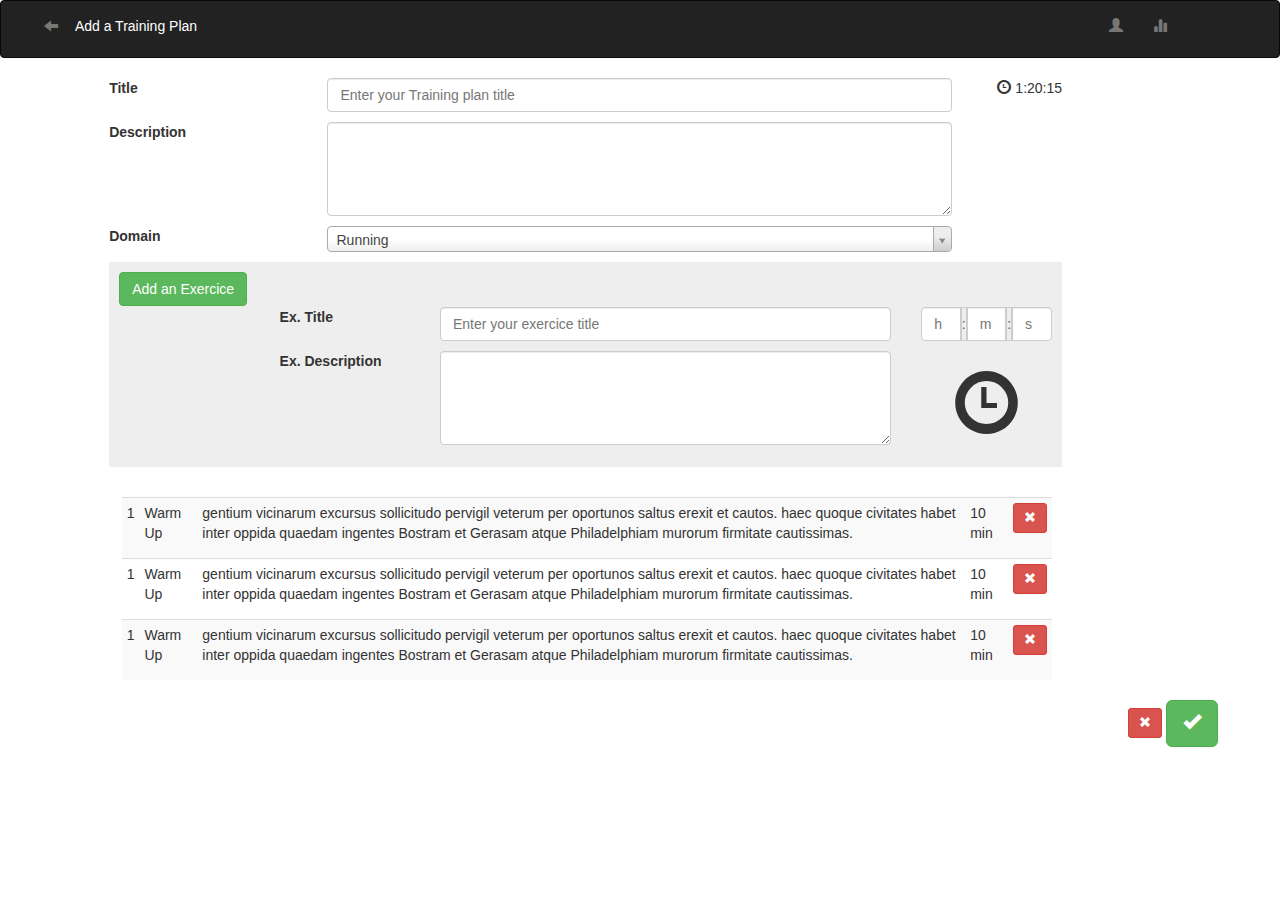
==== CoachEngine/war/addTraining.html @ d65d6068 "addtrainig" ====
<!DOCTYPE html>
<html lang="en">
<head>
<meta charset="utf-8">
<meta http-equiv="X-UA-Compatible" content="IE=edge">
<meta name="viewport" content="width=device-width, initial-scale=1">
<title>Bootstrap 101 Template</title>

<!-- Bootstrap -->
<link href="css/bootstrap.min.css" rel="stylesheet">
<link href="lib/select2-3.5.1/select2.css" rel="stylesheet">

<link href="css/js.css" rel="stylesheet">


</head>
<body>

	<!-- ------------------------------------------- HEADER ZONE ------------------------------------------- -->
	<nav class="navbar navbar-inverse" role="navigation">
		<div class=" col-md-10 col-sm-10 col-xs-10 ">
			<form class="navbar-form navbar-left" style="width: 100%"
				role="search">
				<button type="submit" class="btn btn-link "
					style="margin: 0px, padding:0px">
					<span class="glyphicon glyphicon-arrow-left "></span>
				</button>
				<label>
					<h5 style="color: white">Add a Training Plan</h5>
				</label>
			</form>
		</div>

		<div class=" col-md-2 col-sm-2 col-xs-2 ">
			<form class="navbar-form navbar-left" style="width: 100%"
				role="search">
				<button type="submit" class="btn btn-link">
					<span class="glyphicon glyphicon-user"></span>
				</button>
				<button type="submit" class="btn btn-link">
					<span class="glyphicon glyphicon-stats"></span>
				</button>
			</form>
		</div>
	</nav>
	<!-- ------------------------------------------- HEADER ZONE END ------------------------------------------- -->

	<form role="form">
		<div class="row" style="margin-bottom: 10px">
			<div class=" col-md-1 col-sm-0 col-xs-0 "></div>
			<div class=" col-md-2 col-sm-2 col-xs-12 ">
				<label for="inputTitle">Title</label>
			</div>
			<div class=" col-md-6 col-sm-6 col-xs-12 ">
				<input type="email" class="form-control" id="inputTitle"
					placeholder="Enter your Training plan title">
			</div>
			<div class=" col-md-3 col-sm-4 hidden-xs">
				<div class=" col-md-4 col-sm-4 hidden-xs">
					<p id="totalTimeValue">
						<span class="glyphicon glyphicon-time"></span> 1:20:15
					</p>
				</div>
			</div>
		</div>
		<div class="row">
			<div class=" col-md-1 col-sm-0 col-xs-0 "></div>
			<div class=" col-md-2 col-sm-2 col-xs-12 ">
				<label for="inputDescription">Description</label>
			</div>
			<div class=" col-md-6 col-sm-6 col-xs-12 ">
				<!--<input type="email" class="form-control" id="inputDescription" placeholder="Enter your Training plan Description">-->
				<textarea id="inputDescription" class="form-control" rows="4"></textarea>
			</div>
		</div>
		<div class="row" style="margin-top: 10px">
			<div class=" col-md-1 col-sm-0 col-xs-0 "></div>
			<div class=" col-md-2 col-sm-2 col-xs-12 ">
				<label for="inputDescription">Domain</label>
			</div>
			<div class=" col-md-6 col-sm-6 col-xs-12 ">
				<p>
					<select id="e1" class="select2-container populate"
						style="width: 100%">
						<option value="Running">Running</option>
						<option value="Volleyball">Volleyball</option>
						<option value="Boxe">Boxe</option>
						<option value="BaseBall">BaseBall</option>
					</select>
				</p>
			</div>
		</div>
		<div class="row">
			<div class=" col-md-1 col-sm-0 col-xs-0 "></div>
			<div class=" col-md-9 col-sm-12 col-xs-12 ">
				<div class="jumbotron" style="padding: 10px">

					<div class="row">
						<div class=" col-md-1 col-sm-1 col-xs-1 ">
							<button id="buttonAddEx" type="button" class="btn btn-success">Add an
								Exercice </button>
						</div>
						<div class=" col-md-12 col-sm-12 col-xs-12 "></div>
					</div>
					<div class="row">
						<div class=" col-md-2 col-sm-0 col-xs-0 "></div>
						<div class=" col-md-2 col-sm-2 col-xs-12 ">
							<label for="titleDescription">Ex. Title</label>
						</div>
						<div class=" col-md-6 col-sm-6 col-xs-12 ">
							<input type="email" class="form-control" id="titleDescription"
								placeholder="Enter your exercice title">
						</div>
						<div class=" col-md-2 col-sm-4 col-xs-12 ">
							<div class="input-group">
								<input id = "hours" type="text" class="form-control" placeholder="h"> 
								<span  class="input-group-addon" style="padding: 0px">:</span> 
								<input id = "minutes" type="text" class="form-control" placeholder="m"> 
								<span class="input-group-addon" style="padding: 0px">:</span> 
								<input id = "seconds" type="text" class="form-control" placeholder="s">

							</div>
						</div>
					</div>
					<div class="row" style="margin-top: 10px">
						<div class=" col-md-2 col-sm-0 col-xs-0 "></div>
						<div class=" col-md-2 col-sm-2 col-xs-12 ">
							<label for="exerciceDescription">Ex. Description</label>
						</div>
						<div class=" col-md-6 col-sm-6 col-xs-12 ">
							<!--<input type="email" class="form-control" id="exerciceDescription" placeholder="Enter your exercice title">-->
							<textarea id="exerciceDescription" class="form-control" rows="4"></textarea>
						</div>
						<div class=" col-md-2 col-sm-4 hidden-xs">
							<h1 style="text-align: center;">
								<span class="glyphicon glyphicon-time"></span>
							</h1>
						</div>
					</div>
				</div>
			</div>
		</div>

		<div class=" col-md-1 col-sm-0 col-xs-0 "></div>
		<div class=" col-md-9 col-sm-12 col-xs-12 ">
			<table class="table table-striped table-condensed">
				<tr>
					<td>1</td>
					<td>Warm Up</td>
					<td class="hidden-xs"><p>gentium vicinarum excursus
							sollicitudo pervigil veterum per oportunos saltus erexit et
							cautos. haec quoque civitates habet inter oppida quaedam ingentes
							Bostram et Gerasam atque Philadelphiam murorum firmitate
							cautissimas.</p></td>
					<td>10 min</td>
					<td>
						<button type="submit" class="btn btn-danger btn-sm">
							<span class="glyphicon glyphicon-remove"></span>
						</button>
					</td>
				</tr>
				<tr>
					<td>1</td>
					<td>Warm Up</td>
					<td class="hidden-xs"><p>gentium vicinarum excursus
							sollicitudo pervigil veterum per oportunos saltus erexit et
							cautos. haec quoque civitates habet inter oppida quaedam ingentes
							Bostram et Gerasam atque Philadelphiam murorum firmitate
							cautissimas.</p></td>
					<td>10 min</td>
					<td>
						<button type="submit" class="btn btn-danger btn-sm">
							<span class="glyphicon glyphicon-remove"></span>
						</button>
					</td>
				</tr>
				<tr>
					<td>1</td>
					<td>Warm Up</td>
					<td class="hidden-xs"><p>gentium vicinarum excursus
							sollicitudo pervigil veterum per oportunos saltus erexit et
							cautos. haec quoque civitates habet inter oppida quaedam ingentes
							Bostram et Gerasam atque Philadelphiam murorum firmitate
							cautissimas.</p></td>
					<td>10 min</td>
					<td>
						<button type="submit" class="btn btn-danger btn-sm">
							<span class="glyphicon glyphicon-remove"></span>
						</button>
					</td>
				</tr>

			</table>
		</div>

		<div class=" col-md-2 ol-sm-0 col-xs-0 "></div>
		<div class=" col-md-10 ol-sm-5 col-xs-0 "></div>
		<div class=" col-md-2 ol-sm-5 col-xs-12 text-center">
			<button type="submit" class="btn btn-danger btn-sm">
				<span class="glyphicon glyphicon-remove"></span>
			</button>
			<button type="submit" class="btn btn-success btn-lg">
				<span class="glyphicon glyphicon-ok"></span>
			</button>
		</div>


	</form>



	<!-- ------------------------------------------- FOOTER ZONE ------------------------------------------- -->
	<!-- <nav class="navbar navbar-inverse navbar-fixed-bottom" role="navigation">
        <div class=" col-md-10 col-sm-10 col-xs-10 ">
            <form class="navbar-form navbar-left"  style="width:100%" role="search">
                <button type="submit" class="btn btn-danger"> <span class="glyphicon glyphicon-plus-sign"></span> </button>
               <label style="color:white">Add a Training Plan</label>
          </form>
        </div>
      </nav>-->
	<!-- ------------------------------------------- FOOTER ZONE END ------------------------------------------- -->

	<!-- jQuery (necessary for Bootstrap's JavaScript plugins) -->
	<script src="js/jquery-1.11.1.min.js"></script>
	<!-- Include all compiled plugins (below), or include individual files as needed -->
	<script src="js/bootstrap.min.js"></script>
	<script src="js/addTraining.js"></script>
	<script src="lib/select2-3.5.1/select2.min.js"></script>
	<script>
        $(document).ready(function() { $("#e1").select2(); });
    </script>

</body>
</html>
---- CoachEngine/war/lib/select2-3.5.1/select2.css ----
/*
Version: 3.5.1 Timestamp: Tue Jul 22 18:58:56 EDT 2014
*/
.select2-container {
    margin: 0;
    position: relative;
    display: inline-block;
    /* inline-block for ie7 */
    zoom: 1;
    *display: inline;
    vertical-align: middle;
}

.select2-container,
.select2-drop,
.select2-search,
.select2-search input {
  /*
    Force border-box so that % widths fit the parent
    container without overlap because of margin/padding.
    More Info : http://www.quirksmode.org/css/box.html
  */
  -webkit-box-sizing: border-box; /* webkit */
     -moz-box-sizing: border-box; /* firefox */
          box-sizing: border-box; /* css3 */
}

.select2-container .select2-choice {
    display: block;
    height: 26px;
    padding: 0 0 0 8px;
    overflow: hidden;
    position: relative;

    border: 1px solid #aaa;
    white-space: nowrap;
    line-height: 26px;
    color: #444;
    text-decoration: none;

    border-radius: 4px;

    background-clip: padding-box;

    -webkit-touch-callout: none;
      -webkit-user-select: none;
         -moz-user-select: none;
          -ms-user-select: none;
              user-select: none;

    background-color: #fff;
    background-image: -webkit-gradient(linear, left bottom, left top, color-stop(0, #eee), color-stop(0.5, #fff));
    background-image: -webkit-linear-gradient(center bottom, #eee 0%, #fff 50%);
    background-image: -moz-linear-gradient(center bottom, #eee 0%, #fff 50%);
    filter: progid:DXImageTransform.Microsoft.gradient(startColorstr = '#ffffff', endColorstr = '#eeeeee', GradientType = 0);
    background-image: linear-gradient(to top, #eee 0%, #fff 50%);
}

html[dir="rtl"] .select2-container .select2-choice {
    padding: 0 8px 0 0;
}

.select2-container.select2-drop-above .select2-choice {
    border-bottom-color: #aaa;

    border-radius: 0 0 4px 4px;

    background-image: -webkit-gradient(linear, left bottom, left top, color-stop(0, #eee), color-stop(0.9, #fff));
    background-image: -webkit-linear-gradient(center bottom, #eee 0%, #fff 90%);
    background-image: -moz-linear-gradient(center bottom, #eee 0%, #fff 90%);
    filter: progid:DXImageTransform.Microsoft.gradient(startColorstr='#ffffff', endColorstr='#eeeeee', GradientType=0);
    background-image: linear-gradient(to bottom, #eee 0%, #fff 90%);
}

.select2-container.select2-allowclear .select2-choice .select2-chosen {
    margin-right: 42px;
}

.select2-container .select2-choice > .select2-chosen {
    margin-right: 26px;
    display: block;
    overflow: hidden;

    white-space: nowrap;

    text-overflow: ellipsis;
    float: none;
    width: auto;
}

html[dir="rtl"] .select2-container .select2-choice > .select2-chosen {
    margin-left: 26px;
    margin-right: 0;
}

.select2-container .select2-choice abbr {
    display: none;
    width: 12px;
    height: 12px;
    position: absolute;
    right: 24px;
    top: 8px;

    font-size: 1px;
    text-decoration: none;

    border: 0;
    background: url('select2.png') right top no-repeat;
    cursor: pointer;
    outline: 0;
}

.select2-container.select2-allowclear .select2-choice abbr {
    display: inline-block;
}

.select2-container .select2-choice abbr:hover {
    background-position: right -11px;
    cursor: pointer;
}

.select2-drop-mask {
    border: 0;
    margin: 0;
    padding: 0;
    position: fixed;
    left: 0;
    top: 0;
    min-height: 100%;
    min-width: 100%;
    height: auto;
    width: auto;
    opacity: 0;
    z-index: 9998;
    /* styles required for IE to work */
    background-color: #fff;
    filter: alpha(opacity=0);
}

.select2-drop {
    width: 100%;
    margin-top: -1px;
    position: absolute;
    z-index: 9999;
    top: 100%;

    background: #fff;
    color: #000;
    border: 1px solid #aaa;
    border-top: 0;

    border-radius: 0 0 4px 4px;

    -webkit-box-shadow: 0 4px 5px rgba(0, 0, 0, .15);
            box-shadow: 0 4px 5px rgba(0, 0, 0, .15);
}

.select2-drop.select2-drop-above {
    margin-top: 1px;
    border-top: 1px solid #aaa;
    border-bottom: 0;

    border-radius: 4px 4px 0 0;

    -webkit-box-shadow: 0 -4px 5px rgba(0, 0, 0, .15);
            box-shadow: 0 -4px 5px rgba(0, 0, 0, .15);
}

.select2-drop-active {
    border: 1px solid #5897fb;
    border-top: none;
}

.select2-drop.select2-drop-above.select2-drop-active {
    border-top: 1px solid #5897fb;
}

.select2-drop-auto-width {
    border-top: 1px solid #aaa;
    width: auto;
}

.select2-drop-auto-width .select2-search {
    padding-top: 4px;
}

.select2-container .select2-choice .select2-arrow {
    display: inline-block;
    width: 18px;
    height: 100%;
    position: absolute;
    right: 0;
    top: 0;

    border-left: 1px solid #aaa;
    border-radius: 0 4px 4px 0;

    background-clip: padding-box;

    background: #ccc;
    background-image: -webkit-gradient(linear, left bottom, left top, color-stop(0, #ccc), color-stop(0.6, #eee));
    background-image: -webkit-linear-gradient(center bottom, #ccc 0%, #eee 60%);
    background-image: -moz-linear-gradient(center bottom, #ccc 0%, #eee 60%);
    filter: progid:DXImageTransform.Microsoft.gradient(startColorstr = '#eeeeee', endColorstr = '#cccccc', GradientType = 0);
    background-image: linear-gradient(to top, #ccc 0%, #eee 60%);
}

html[dir="rtl"] .select2-container .select2-choice .select2-arrow {
    left: 0;
    right: auto;

    border-left: none;
    border-right: 1px solid #aaa;
    border-radius: 4px 0 0 4px;
}

.select2-container .select2-choice .select2-arrow b {
    display: block;
    width: 100%;
    height: 100%;
    background: url('select2.png') no-repeat 0 1px;
}

html[dir="rtl"] .select2-container .select2-choice .select2-arrow b {
    background-position: 2px 1px;
}

.select2-search {
    display: inline-block;
    width: 100%;
    min-height: 26px;
    margin: 0;
    padding-left: 4px;
    padding-right: 4px;

    position: relative;
    z-index: 10000;

    white-space: nowrap;
}

.select2-search input {
    width: 100%;
    height: auto !important;
    min-height: 26px;
    padding: 4px 20px 4px 5px;
    margin: 0;

    outline: 0;
    font-family: sans-serif;
    font-size: 1em;

    border: 1px solid #aaa;
    border-radius: 0;

    -webkit-box-shadow: none;
            box-shadow: none;

    background: #fff url('select2.png') no-repeat 100% -22px;
    background: url('select2.png') no-repeat 100% -22px, -webkit-gradient(linear, left bottom, left top, color-stop(0.85, #fff), color-stop(0.99, #eee));
    background: url('select2.png') no-repeat 100% -22px, -webkit-linear-gradient(center bottom, #fff 85%, #eee 99%);
    background: url('select2.png') no-repeat 100% -22px, -moz-linear-gradient(center bottom, #fff 85%, #eee 99%);
    background: url('select2.png') no-repeat 100% -22px, linear-gradient(to bottom, #fff 85%, #eee 99%) 0 0;
}

html[dir="rtl"] .select2-search input {
    padding: 4px 5px 4px 20px;

    background: #fff url('select2.png') no-repeat -37px -22px;
    background: url('select2.png') no-repeat -37px -22px, -webkit-gradient(linear, left bottom, left top, color-stop(0.85, #fff), color-stop(0.99, #eee));
    background: url('select2.png') no-repeat -37px -22px, -webkit-linear-gradient(center bottom, #fff 85%, #eee 99%);
    background: url('select2.png') no-repeat -37px -22px, -moz-linear-gradient(center bottom, #fff 85%, #eee 99%);
    background: url('select2.png') no-repeat -37px -22px, linear-gradient(to bottom, #fff 85%, #eee 99%) 0 0;
}

.select2-drop.select2-drop-above .select2-search input {
    margin-top: 4px;
}

.select2-search input.select2-active {
    background: #fff url('select2-spinner.gif') no-repeat 100%;
    background: url('select2-spinner.gif') no-repeat 100%, -webkit-gradient(linear, left bottom, left top, color-stop(0.85, #fff), color-stop(0.99, #eee));
    background: url('select2-spinner.gif') no-repeat 100%, -webkit-linear-gradient(center bottom, #fff 85%, #eee 99%);
    background: url('select2-spinner.gif') no-repeat 100%, -moz-linear-gradient(center bottom, #fff 85%, #eee 99%);
    background: url('select2-spinner.gif') no-repeat 100%, linear-gradient(to bottom, #fff 85%, #eee 99%) 0 0;
}

.select2-container-active .select2-choice,
.select2-container-active .select2-choices {
    border: 1px solid #5897fb;
    outline: none;

    -webkit-box-shadow: 0 0 5px rgba(0, 0, 0, .3);
            box-shadow: 0 0 5px rgba(0, 0, 0, .3);
}

.select2-dropdown-open .select2-choice {
    border-bottom-color: transparent;
    -webkit-box-shadow: 0 1px 0 #fff inset;
            box-shadow: 0 1px 0 #fff inset;

    border-bottom-left-radius: 0;
    border-bottom-right-radius: 0;

    background-color: #eee;
    background-image: -webkit-gradient(linear, left bottom, left top, color-stop(0, #fff), color-stop(0.5, #eee));
    background-image: -webkit-linear-gradient(center bottom, #fff 0%, #eee 50%);
    background-image: -moz-linear-gradient(center bottom, #fff 0%, #eee 50%);
    filter: progid:DXImageTransform.Microsoft.gradient(startColorstr='#eeeeee', endColorstr='#ffffff', GradientType=0);
    background-image: linear-gradient(to top, #fff 0%, #eee 50%);
}

.select2-dropdown-open.select2-drop-above .select2-choice,
.select2-dropdown-open.select2-drop-above .select2-choices {
    border: 1px solid #5897fb;
    border-top-color: transparent;

    background-image: -webkit-gradient(linear, left top, left bottom, color-stop(0, #fff), color-stop(0.5, #eee));
    background-image: -webkit-linear-gradient(center top, #fff 0%, #eee 50%);
    background-image: -moz-linear-gradient(center top, #fff 0%, #eee 50%);
    filter: progid:DXImageTransform.Microsoft.gradient(startColorstr='#eeeeee', endColorstr='#ffffff', GradientType=0);
    background-image: linear-gradient(to bottom, #fff 0%, #eee 50%);
}

.select2-dropdown-open .select2-choice .select2-arrow {
    background: transparent;
    border-left: none;
    filter: none;
}
html[dir="rtl"] .select2-dropdown-open .select2-choice .select2-arrow {
    border-right: none;
}

.select2-dropdown-open .select2-choice .select2-arrow b {
    background-position: -18px 1px;
}

html[dir="rtl"] .select2-dropdown-open .select2-choice .select2-arrow b {
    background-position: -16px 1px;
}

.select2-hidden-accessible {
    border: 0;
    clip: rect(0 0 0 0);
    height: 1px;
    margin: -1px;
    overflow: hidden;
    padding: 0;
    position: absolute;
    width: 1px;
}

/* results */
.select2-results {
    max-height: 200px;
    padding: 0 0 0 4px;
    margin: 4px 4px 4px 0;
    position: relative;
    overflow-x: hidden;
    overflow-y: auto;
    -webkit-tap-highlight-color: rgba(0, 0, 0, 0);
}

html[dir="rtl"] .select2-results {
    padding: 0 4px 0 0;
    margin: 4px 0 4px 4px;
}

.select2-results ul.select2-result-sub {
    margin: 0;
    padding-left: 0;
}

.select2-results li {
    list-style: none;
    display: list-item;
    background-image: none;
}

.select2-results li.select2-result-with-children > .select2-result-label {
    font-weight: bold;
}

.select2-results .select2-result-label {
    padding: 3px 7px 4px;
    margin: 0;
    cursor: pointer;

    min-height: 1em;

    -webkit-touch-callout: none;
      -webkit-user-select: none;
         -moz-user-select: none;
          -ms-user-select: none;
              user-select: none;
}

.select2-results-dept-1 .select2-result-label { padding-left: 20px }
.select2-results-dept-2 .select2-result-label { padding-left: 40px }
.select2-results-dept-3 .select2-result-label { padding-left: 60px }
.select2-results-dept-4 .select2-result-label { padding-left: 80px }
.select2-results-dept-5 .select2-result-label { padding-left: 100px }
.select2-results-dept-6 .select2-result-label { padding-left: 110px }
.select2-results-dept-7 .select2-result-label { padding-left: 120px }

.select2-results .select2-highlighted {
    background: #3875d7;
    color: #fff;
}

.select2-results li em {
    background: #feffde;
    font-style: normal;
}

.select2-results .select2-highlighted em {
    background: transparent;
}

.select2-results .select2-highlighted ul {
    background: #fff;
    color: #000;
}

.select2-results .select2-no-results,
.select2-results .select2-searching,
.select2-results .select2-ajax-error,
.select2-results .select2-selection-limit {
    background: #f4f4f4;
    display: list-item;
    padding-left: 5px;
}

/*
disabled look for disabled choices in the results dropdown
*/
.select2-results .select2-disabled.select2-highlighted {
    color: #666;
    background: #f4f4f4;
    display: list-item;
    cursor: default;
}
.select2-results .select2-disabled {
  background: #f4f4f4;
  display: list-item;
  cursor: default;
}

.select2-results .select2-selected {
    display: none;
}

.select2-more-results.select2-active {
    background: #f4f4f4 url('select2-spinner.gif') no-repeat 100%;
}

.select2-results .select2-ajax-error {
    background: rgba(255, 50, 50, .2);
}

.select2-more-results {
    background: #f4f4f4;
    display: list-item;
}

/* disabled styles */

.select2-container.select2-container-disabled .select2-choice {
    background-color: #f4f4f4;
    background-image: none;
    border: 1px solid #ddd;
    cursor: default;
}

.select2-container.select2-container-disabled .select2-choice .select2-arrow {
    background-color: #f4f4f4;
    background-image: none;
    border-left: 0;
}

.select2-container.select2-container-disabled .select2-choice abbr {
    display: none;
}


/* multiselect */

.select2-container-multi .select2-choices {
    height: auto !important;
    height: 1%;
    margin: 0;
    padding: 0 5px 0 0;
    position: relative;

    border: 1px solid #aaa;
    cursor: text;
    overflow: hidden;

    background-color: #fff;
    background-image: -webkit-gradient(linear, 0% 0%, 0% 100%, color-stop(1%, #eee), color-stop(15%, #fff));
    background-image: -webkit-linear-gradient(top, #eee 1%, #fff 15%);
    background-image: -moz-linear-gradient(top, #eee 1%, #fff 15%);
    background-image: linear-gradient(to bottom, #eee 1%, #fff 15%);
}

html[dir="rtl"] .select2-container-multi .select2-choices {
    padding: 0 0 0 5px;
}

.select2-locked {
  padding: 3px 5px 3px 5px !important;
}

.select2-container-multi .select2-choices {
    min-height: 26px;
}

.select2-container-multi.select2-container-active .select2-choices {
    border: 1px solid #5897fb;
    outline: none;

    -webkit-box-shadow: 0 0 5px rgba(0, 0, 0, .3);
            box-shadow: 0 0 5px rgba(0, 0, 0, .3);
}
.select2-container-multi .select2-choices li {
    float: left;
    list-style: none;
}
html[dir="rtl"] .select2-container-multi .select2-choices li
{
    float: right;
}
.select2-container-multi .select2-choices .select2-search-field {
    margin: 0;
    padding: 0;
    white-space: nowrap;
}

.select2-container-multi .select2-choices .select2-search-field input {
    padding: 5px;
    margin: 1px 0;

    font-family: sans-serif;
    font-size: 100%;
    color: #666;
    outline: 0;
    border: 0;
    -webkit-box-shadow: none;
            box-shadow: none;
    background: transparent !important;
}

.select2-container-multi .select2-choices .select2-search-field input.select2-active {
    background: #fff url('select2-spinner.gif') no-repeat 100% !important;
}

.select2-default {
    color: #999 !important;
}

.select2-container-multi .select2-choices .select2-search-choice {
    padding: 3px 5px 3px 18px;
    margin: 3px 0 3px 5px;
    position: relative;

    line-height: 13px;
    color: #333;
    cursor: default;
    border: 1px solid #aaaaaa;

    border-radius: 3px;

    -webkit-box-shadow: 0 0 2px #fff inset, 0 1px 0 rgba(0, 0, 0, 0.05);
            box-shadow: 0 0 2px #fff inset, 0 1px 0 rgba(0, 0, 0, 0.05);

    background-clip: padding-box;

    -webkit-touch-callout: none;
      -webkit-user-select: none;
         -moz-user-select: none;
          -ms-user-select: none;
              user-select: none;

    background-color: #e4e4e4;
    filter: progid:DXImageTransform.Microsoft.gradient(startColorstr='#eeeeee', endColorstr='#f4f4f4', GradientType=0);
    background-image: -webkit-gradient(linear, 0% 0%, 0% 100%, color-stop(20%, #f4f4f4), color-stop(50%, #f0f0f0), color-stop(52%, #e8e8e8), color-stop(100%, #eee));
    background-image: -webkit-linear-gradient(top, #f4f4f4 20%, #f0f0f0 50%, #e8e8e8 52%, #eee 100%);
    background-image: -moz-linear-gradient(top, #f4f4f4 20%, #f0f0f0 50%, #e8e8e8 52%, #eee 100%);
    background-image: linear-gradient(to top, #f4f4f4 20%, #f0f0f0 50%, #e8e8e8 52%, #eee 100%);
}
html[dir="rtl"] .select2-container-multi .select2-choices .select2-search-choice
{
    margin: 3px 5px 3px 0;
    padding: 3px 18px 3px 5px;
}
.select2-container-multi .select2-choices .select2-search-choice .select2-chosen {
    cursor: default;
}
.select2-container-multi .select2-choices .select2-search-choice-focus {
    background: #d4d4d4;
}

.select2-search-choice-close {
    display: block;
    width: 12px;
    height: 13px;
    position: absolute;
    right: 3px;
    top: 4px;

    font-size: 1px;
    outline: none;
    background: url('select2.png') right top no-repeat;
}
html[dir="rtl"] .select2-search-choice-close {
    right: auto;
    left: 3px;
}

.select2-container-multi .select2-search-choice-close {
    left: 3px;
}

html[dir="rtl"] .select2-container-multi .select2-search-choice-close {
    left: auto;
    right: 2px;
}

.select2-container-multi .select2-choices .select2-search-choice .select2-search-choice-close:hover {
  background-position: right -11px;
}
.select2-container-multi .select2-choices .select2-search-choice-focus .select2-search-choice-close {
    background-position: right -11px;
}

/* disabled styles */
.select2-container-multi.select2-container-disabled .select2-choices {
    background-color: #f4f4f4;
    background-image: none;
    border: 1px solid #ddd;
    cursor: default;
}

.select2-container-multi.select2-container-disabled .select2-choices .select2-search-choice {
    padding: 3px 5px 3px 5px;
    border: 1px solid #ddd;
    background-image: none;
    background-color: #f4f4f4;
}

.select2-container-multi.select2-container-disabled .select2-choices .select2-search-choice .select2-search-choice-close {    display: none;
    background: none;
}
/* end multiselect */


.select2-result-selectable .select2-match,
.select2-result-unselectable .select2-match {
    text-decoration: underline;
}

.select2-offscreen, .select2-offscreen:focus {
    clip: rect(0 0 0 0) !important;
    width: 1px !important;
    height: 1px !important;
    border: 0 !important;
    margin: 0 !important;
    padding: 0 !important;
    overflow: hidden !important;
    position: absolute !important;
    outline: 0 !important;
    left: 0px !important;
    top: 0px !important;
}

.select2-display-none {
    display: none;
}

.select2-measure-scrollbar {
    position: absolute;
    top: -10000px;
    left: -10000px;
    width: 100px;
    height: 100px;
    overflow: scroll;
}

/* Retina-ize icons */

@media only screen and (-webkit-min-device-pixel-ratio: 1.5), only screen and (min-resolution: 2dppx)  {
    .select2-search input,
    .select2-search-choice-close,
    .select2-container .select2-choice abbr,
    .select2-container .select2-choice .select2-arrow b {
        background-image: url('select2x2.png') !important;
        background-repeat: no-repeat !important;
        background-size: 60px 40px !important;
    }

    .select2-search input {
        background-position: 100% -21px !important;
    }
}
---- CoachEngine/war/css/js.css ----
html,body {height: 100%; padding-top: 0px; overflow-x:hidden; overflow-y:auto}
.zeroRef{padding: 0px;margin:0px}
.fullScreenHeight{height: 100%;}
.centralHeaderPanel{height:20%;overflow-y:auto;}
.centralPanel{height: 80%;}
.lateralLeft{overflow-y:auto;}
.lateralRight{overflow-y:auto;}


.clock {
/*position: relative !important;*/
padding: 0px;
margin: 0px;
/*height:100px;
width: 500px;*/
/*zoom: 1.1; */
transform: scale(.54);
-ms-transform: scale(.54); /* IE 9 /
-webkit-transform: scale(.54); / Safari and Chrome /
-o-transform: scale(.54); / Opera /
-moz-transform: scale(.54); / Firefox */
}

.unclock{
    transform: scale(1);
-ms-transform: scale(1); /* IE 9 /
-webkit-transform: scale(1); / Safari and Chrome /
-o-transform: scale(1); / Opera /
-moz-transform: scale(1); / Firefox */
}
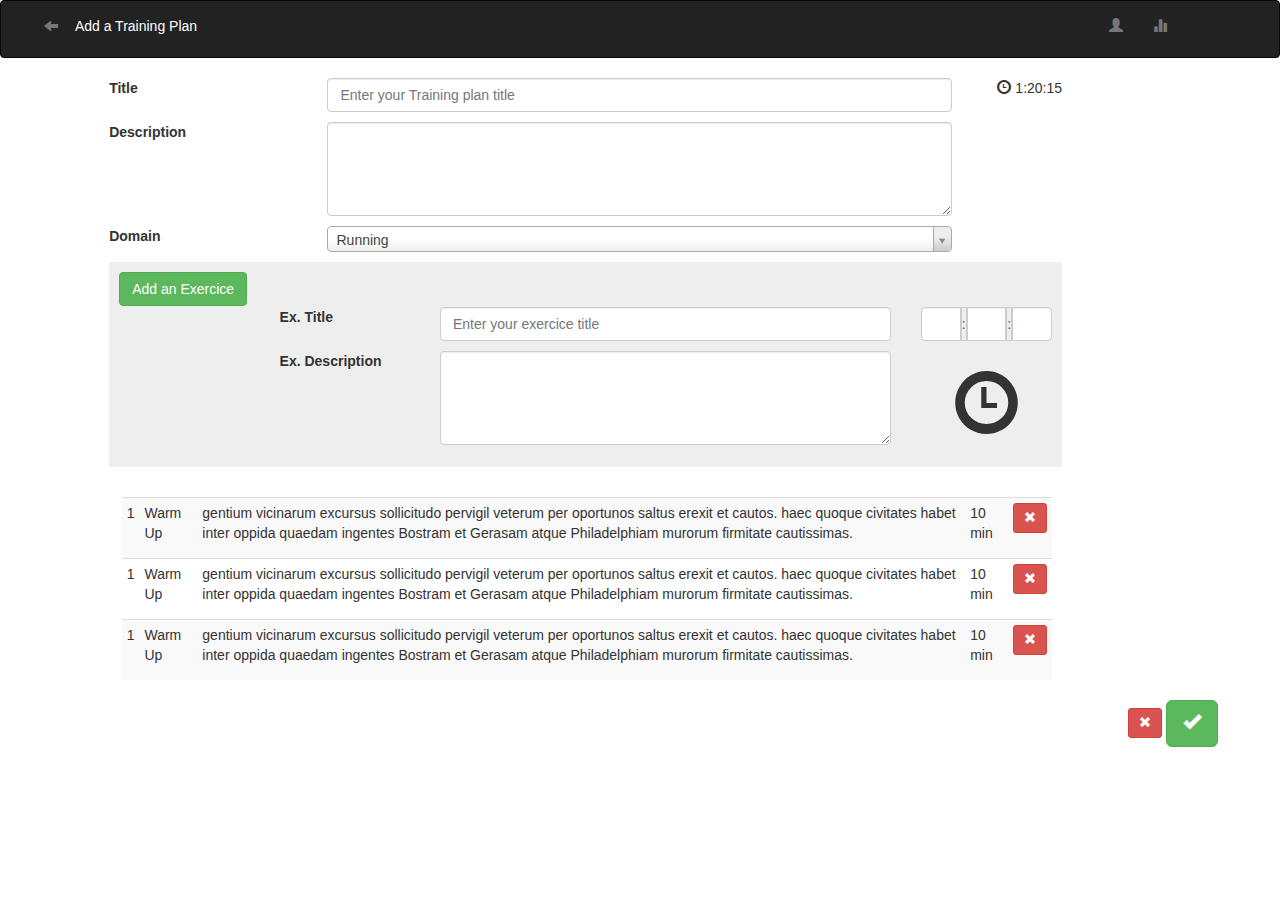
==== commit 2f01bcf4: "addTraing" ====
--- a/CoachEngine/war/addTraining.html
+++ b/CoachEngine/war/addTraining.html
@@ -45,14 +45,14 @@
 	</nav>
 	<!-- ------------------------------------------- HEADER ZONE END ------------------------------------------- -->
 
-	<form role="form">
+	<!--<form role="form">-->
 		<div class="row" style="margin-bottom: 10px">
 			<div class=" col-md-1 col-sm-0 col-xs-0 "></div>
 			<div class=" col-md-2 col-sm-2 col-xs-12 ">
 				<label for="inputTitle">Title</label>
 			</div>
 			<div class=" col-md-6 col-sm-6 col-xs-12 ">
-				<input type="email" class="form-control" id="inputTitle"
+				<input type="text" class="form-control" id="inputTitle"
 					placeholder="Enter your Training plan title">
 			</div>
 			<div class=" col-md-3 col-sm-4 hidden-xs">
@@ -108,16 +108,16 @@
 							<label for="titleDescription">Ex. Title</label>
 						</div>
 						<div class=" col-md-6 col-sm-6 col-xs-12 ">
-							<input type="email" class="form-control" id="titleDescription"
+							<input type="text" class="form-control" id="titleDescription"
 								placeholder="Enter your exercice title">
 						</div>
 						<div class=" col-md-2 col-sm-4 col-xs-12 ">
 							<div class="input-group">
-								<input id = "hours" type="text" class="form-control" placeholder="h"> 
+								<input id = "hours" type="number" class="form-control" placeholder="h"> 
 								<span  class="input-group-addon" style="padding: 0px">:</span> 
-								<input id = "minutes" type="text" class="form-control" placeholder="m"> 
+								<input id = "minutes" type="number" class="form-control" placeholder="m"> 
 								<span class="input-group-addon" style="padding: 0px">:</span> 
-								<input id = "seconds" type="text" class="form-control" placeholder="s">
+								<input id = "seconds" type="number" class="form-control" placeholder="s">
 
 							</div>
 						</div>
@@ -128,7 +128,7 @@
 							<label for="exerciceDescription">Ex. Description</label>
 						</div>
 						<div class=" col-md-6 col-sm-6 col-xs-12 ">
-							<!--<input type="email" class="form-control" id="exerciceDescription" placeholder="Enter your exercice title">-->
+							
 							<textarea id="exerciceDescription" class="form-control" rows="4"></textarea>
 						</div>
 						<div class=" col-md-2 col-sm-4 hidden-xs">
@@ -142,8 +142,8 @@
 		</div>
 
 		<div class=" col-md-1 col-sm-0 col-xs-0 "></div>
-		<div class=" col-md-9 col-sm-12 col-xs-12 ">
-			<table class="table table-striped table-condensed">
+		<div  class=" col-md-9 col-sm-12 col-xs-12 ">
+			<table id="listExercices" class="table table-striped table-condensed">
 				<tr>
 					<td>1</td>
 					<td>Warm Up</td>
@@ -199,13 +199,13 @@
 			<button type="submit" class="btn btn-danger btn-sm">
 				<span class="glyphicon glyphicon-remove"></span>
 			</button>
-			<button type="submit" class="btn btn-success btn-lg">
+			<button id="validate" class="btn btn-success btn-lg">
 				<span class="glyphicon glyphicon-ok"></span>
 			</button>
 		</div>
 
 
-	</form>
+	<!--  </form>-->
 
 
 
--- a/CoachEngine/war/css/js.css
+++ b/CoachEngine/war/css/js.css
@@ -27,4 +27,7 @@
 -webkit-transform: scale(1); / Safari and Chrome /
 -o-transform: scale(1); / Opera /
 -moz-transform: scale(1); / Firefox */
+}
+.white{
+	color: white;
 }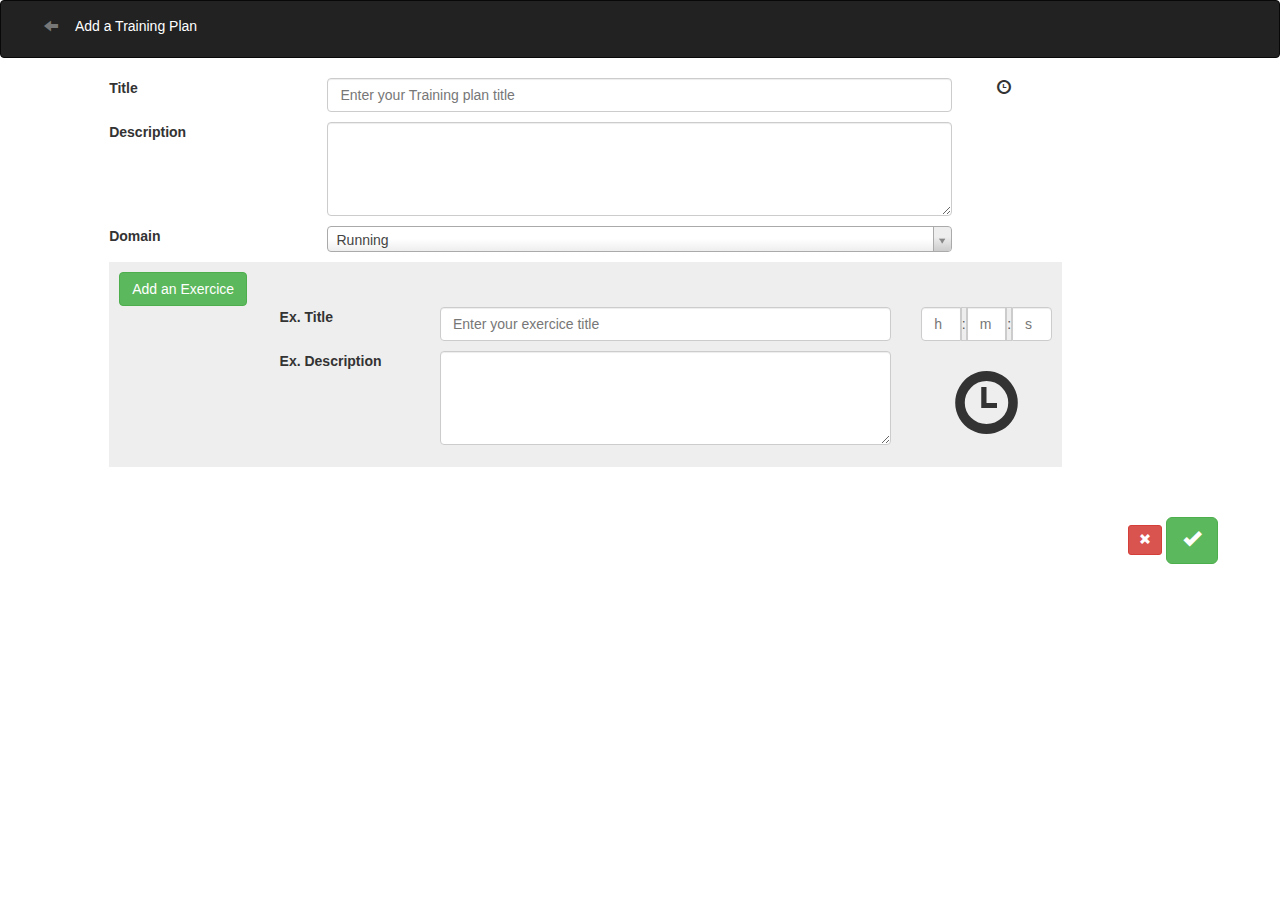
==== commit 9eda3474: "upadateAddTraining" ====
--- a/CoachEngine/war/addTraining.html
+++ b/CoachEngine/war/addTraining.html
@@ -32,15 +32,17 @@
 		</div>
 
 		<div class=" col-md-2 col-sm-2 col-xs-2 ">
-			<form class="navbar-form navbar-left" style="width: 100%"
-				role="search">
-				<button type="submit" class="btn btn-link">
-					<span class="glyphicon glyphicon-user"></span>
-				</button>
-				<button type="submit" class="btn btn-link">
-					<span class="glyphicon glyphicon-stats"></span>
-				</button>
-			</form>
+			<div class="connectGoogle">
+					<div class="row">
+						<div class="col-xs-6 col-sm-6 col-md-6 col-lg-6">
+							<span class="white name"></span>
+							<span class="white email"></span>
+						</div>
+						<div class="col-xs-6 col-sm-6 col-md-6 col-lg-6">
+							<img src="" class="pict">
+						</div>
+					</div>
+				</div>
 		</div>
 	</nav>
 	<!-- ------------------------------------------- HEADER ZONE END ------------------------------------------- -->
@@ -58,7 +60,7 @@
 			<div class=" col-md-3 col-sm-4 hidden-xs">
 				<div class=" col-md-4 col-sm-4 hidden-xs">
 					<p id="totalTimeValue">
-						<span class="glyphicon glyphicon-time"></span> 1:20:15
+						<span class="glyphicon glyphicon-time"></span> 
 					</p>
 				</div>
 			</div>
@@ -113,11 +115,11 @@
 						</div>
 						<div class=" col-md-2 col-sm-4 col-xs-12 ">
 							<div class="input-group">
-								<input id = "hours" type="number" class="form-control" placeholder="h"> 
+								<input id = "hours" type="text" class="form-control" placeholder="h"> 
 								<span  class="input-group-addon" style="padding: 0px">:</span> 
-								<input id = "minutes" type="number" class="form-control" placeholder="m"> 
+								<input id = "minutes" type="text" class="form-control" placeholder="m"> 
 								<span class="input-group-addon" style="padding: 0px">:</span> 
-								<input id = "seconds" type="number" class="form-control" placeholder="s">
+								<input id = "seconds" type="text" class="form-control" placeholder="s">
 
 							</div>
 						</div>
@@ -144,51 +146,7 @@
 		<div class=" col-md-1 col-sm-0 col-xs-0 "></div>
 		<div  class=" col-md-9 col-sm-12 col-xs-12 ">
 			<table id="listExercices" class="table table-striped table-condensed">
-				<tr>
-					<td>1</td>
-					<td>Warm Up</td>
-					<td class="hidden-xs"><p>gentium vicinarum excursus
-							sollicitudo pervigil veterum per oportunos saltus erexit et
-							cautos. haec quoque civitates habet inter oppida quaedam ingentes
-							Bostram et Gerasam atque Philadelphiam murorum firmitate
-							cautissimas.</p></td>
-					<td>10 min</td>
-					<td>
-						<button type="submit" class="btn btn-danger btn-sm">
-							<span class="glyphicon glyphicon-remove"></span>
-						</button>
-					</td>
-				</tr>
-				<tr>
-					<td>1</td>
-					<td>Warm Up</td>
-					<td class="hidden-xs"><p>gentium vicinarum excursus
-							sollicitudo pervigil veterum per oportunos saltus erexit et
-							cautos. haec quoque civitates habet inter oppida quaedam ingentes
-							Bostram et Gerasam atque Philadelphiam murorum firmitate
-							cautissimas.</p></td>
-					<td>10 min</td>
-					<td>
-						<button type="submit" class="btn btn-danger btn-sm">
-							<span class="glyphicon glyphicon-remove"></span>
-						</button>
-					</td>
-				</tr>
-				<tr>
-					<td>1</td>
-					<td>Warm Up</td>
-					<td class="hidden-xs"><p>gentium vicinarum excursus
-							sollicitudo pervigil veterum per oportunos saltus erexit et
-							cautos. haec quoque civitates habet inter oppida quaedam ingentes
-							Bostram et Gerasam atque Philadelphiam murorum firmitate
-							cautissimas.</p></td>
-					<td>10 min</td>
-					<td>
-						<button type="submit" class="btn btn-danger btn-sm">
-							<span class="glyphicon glyphicon-remove"></span>
-						</button>
-					</td>
-				</tr>
+		
 
 			</table>
 		</div>
@@ -196,7 +154,7 @@
 		<div class=" col-md-2 ol-sm-0 col-xs-0 "></div>
 		<div class=" col-md-10 ol-sm-5 col-xs-0 "></div>
 		<div class=" col-md-2 ol-sm-5 col-xs-12 text-center">
-			<button type="submit" class="btn btn-danger btn-sm">
+			<button id="refreshAll" type="submit" class="btn btn-danger btn-sm">
 				<span class="glyphicon glyphicon-remove"></span>
 			</button>
 			<button id="validate" class="btn btn-success btn-lg">
@@ -225,7 +183,9 @@
 	<!-- Include all compiled plugins (below), or include individual files as needed -->
 	<script src="js/bootstrap.min.js"></script>
 	<script src="js/addTraining.js"></script>
+	<script src="js/login.js"></script>
 	<script src="lib/select2-3.5.1/select2.min.js"></script>
+	
 	<script>
         $(document).ready(function() { $("#e1").select2(); });
     </script>
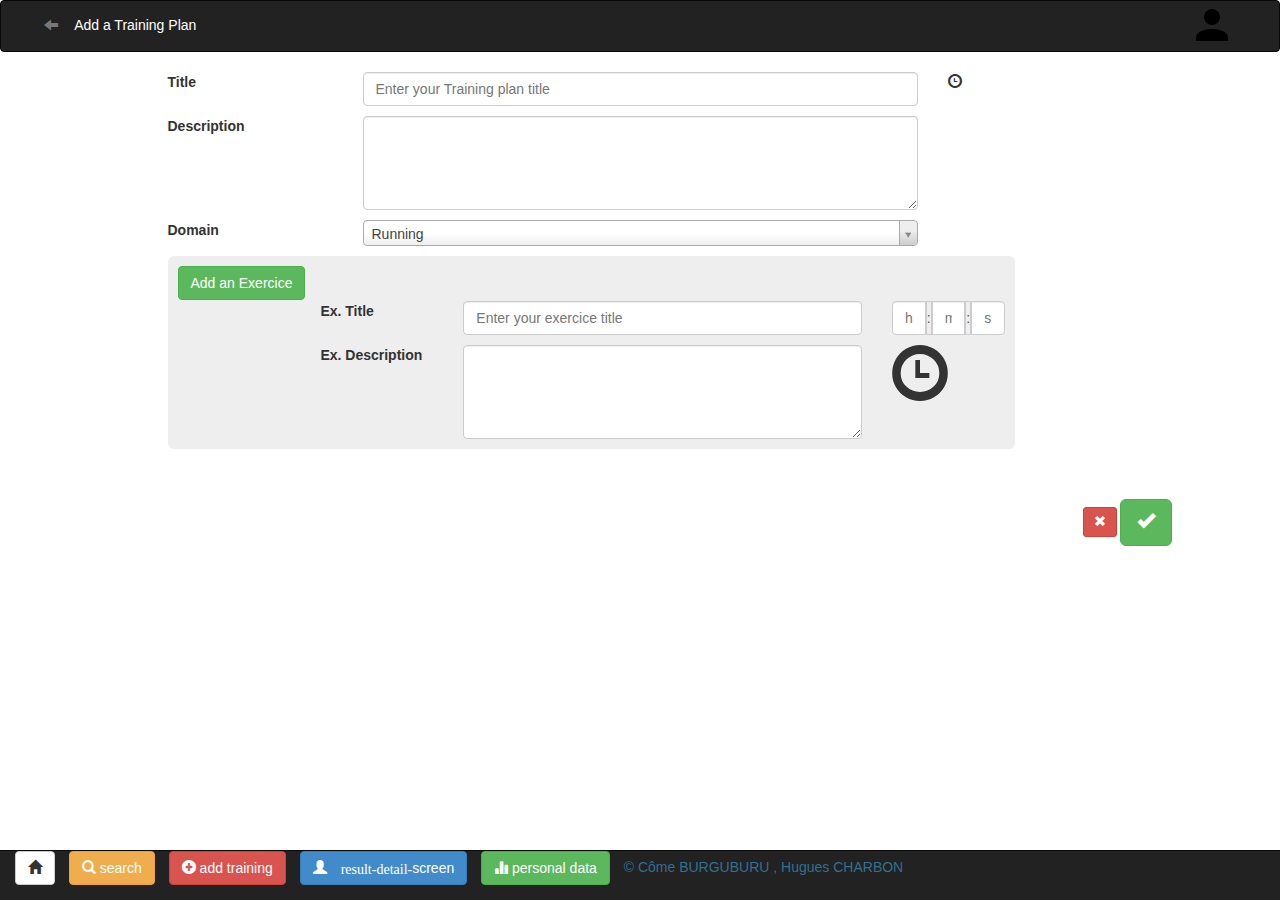
==== commit 551ee179: "add menu, improve UI" ====
--- a/CoachEngine/war/addTraining.html
+++ b/CoachEngine/war/addTraining.html
@@ -1,89 +1,83 @@
 <!DOCTYPE html>
 <html lang="en">
+
 <head>
-<meta charset="utf-8">
-<meta http-equiv="X-UA-Compatible" content="IE=edge">
-<meta name="viewport" content="width=device-width, initial-scale=1">
-<title>Bootstrap 101 Template</title>
+	<meta charset="utf-8">
+	<meta http-equiv="X-UA-Compatible" content="IE=edge">
+	<meta name="viewport" content="width=device-width, initial-scale=1">
+	<title>CoachEngine | Add training plan</title>
 
-<!-- Bootstrap -->
-<link href="css/bootstrap.min.css" rel="stylesheet">
-<link href="lib/select2-3.5.1/select2.css" rel="stylesheet">
-
-<link href="css/js.css" rel="stylesheet">
-
+	<!-- Bootstrap -->
+	<link href="css/bootstrap.min.css" rel="stylesheet">
+	<link href="lib/select2-3.5.1/select2.css" rel="stylesheet">
 
 </head>
+
 <body>
 
-	<!-- ------------------------------------------- HEADER ZONE ------------------------------------------- -->
-	<nav class="navbar navbar-inverse" role="navigation">
+	<!--                                                   HEADER ZONE                                                                 -->
+	<nav class="navbar navbar-inverse">
 		<div class=" col-md-10 col-sm-10 col-xs-10 ">
-			<form class="navbar-form navbar-left" style="width: 100%"
-				role="search">
-				<button type="submit" class="btn btn-link "
-					style="margin: 0px, padding:0px">
+			<div class="navbar-form navbar-left" style="width: 100%">
+				<a href="index.html" class="btn btn-link " style="margin: 0px, padding:0px">
 					<span class="glyphicon glyphicon-arrow-left "></span>
-				</button>
-				<label>
-					<h5 style="color: white">Add a Training Plan</h5>
-				</label>
-			</form>
+				</a>
+				<span style="color: white">Add a Training Plan</span>
+			</div>
 		</div>
 
-		<div class=" col-md-2 col-sm-2 col-xs-2 ">
+		<div class="col-xs-2 col-sm-2 col-md-2 col-lg-2">
 			<div class="connectGoogle">
-					<div class="row">
-						<div class="col-xs-6 col-sm-6 col-md-6 col-lg-6">
-							<span class="white name"></span>
-							<span class="white email"></span>
-						</div>
-						<div class="col-xs-6 col-sm-6 col-md-6 col-lg-6">
-							<img src="" class="pict">
-						</div>
+				<div class="row">
+					<div class="col-xs-6 col-sm-6 col-md-6 col-lg-6">
+						<span style="color: white" class="name"></span>
+						<span style="color: white" class="email"></span>
+					</div>
+					<div class="col-xs-6 col-sm-6 col-md-6 col-lg-6">
+						<img src="images/account.png" alt="picture" class="pict">
 					</div>
 				</div>
+			</div>
 		</div>
 	</nav>
-	<!-- ------------------------------------------- HEADER ZONE END ------------------------------------------- -->
-
-	<!--<form role="form">-->
+	<!--                                                                 HEADER ZONE END                                               -->
+	<div class="container">
 		<div class="row" style="margin-bottom: 10px">
-			<div class=" col-md-1 col-sm-0 col-xs-0 "></div>
-			<div class=" col-md-2 col-sm-2 col-xs-12 ">
+			<div class="col-xs-0 col-sm-0 col-md-1 col-lg-1"></div>
+			<div class=" col-md-2 col-sm-2 col-xs-12 col-lg-2">
 				<label for="inputTitle">Title</label>
 			</div>
-			<div class=" col-md-6 col-sm-6 col-xs-12 ">
-				<input type="text" class="form-control" id="inputTitle"
-					placeholder="Enter your Training plan title">
+			<div class=" col-md-6 col-sm-6 col-xs-12 col-lg-6">
+				<input type="text" class="form-control" id="inputTitle" placeholder="Enter your Training plan title">
 			</div>
-			<div class=" col-md-3 col-sm-4 hidden-xs">
-				<div class=" col-md-4 col-sm-4 hidden-xs">
-					<p id="totalTimeValue">
-						<span class="glyphicon glyphicon-time"></span> 
-					</p>
+			<div class=" col-md-3 col-sm-4 hidden-xs col-lg-3">
+				<div class="row">
+					<div class=" col-md-4 col-sm-4 hidden-xs col-lg-4">
+						<p id="totalTimeValue">
+							<span class="glyphicon glyphicon-time"></span>
+						</p>
+					</div>
 				</div>
 			</div>
 		</div>
 		<div class="row">
-			<div class=" col-md-1 col-sm-0 col-xs-0 "></div>
-			<div class=" col-md-2 col-sm-2 col-xs-12 ">
+			<div class=" col-md-1 col-sm-0 col-xs-0 col-lg-1"></div>
+			<div class=" col-md-2 col-sm-2 col-xs-12 col-lg-2">
 				<label for="inputDescription">Description</label>
 			</div>
-			<div class=" col-md-6 col-sm-6 col-xs-12 ">
+			<div class=" col-md-6 col-sm-6 col-xs-12 col-lg-6">
 				<!--<input type="email" class="form-control" id="inputDescription" placeholder="Enter your Training plan Description">-->
 				<textarea id="inputDescription" class="form-control" rows="4"></textarea>
 			</div>
 		</div>
 		<div class="row" style="margin-top: 10px">
-			<div class=" col-md-1 col-sm-0 col-xs-0 "></div>
-			<div class=" col-md-2 col-sm-2 col-xs-12 ">
+			<div class=" col-md-1 col-sm-0 col-xs-0 col-lg-1"></div>
+			<div class=" col-md-2 col-sm-2 col-xs-12 col-lg-2">
 				<label for="inputDescription">Domain</label>
 			</div>
-			<div class=" col-md-6 col-sm-6 col-xs-12 ">
+			<div class=" col-md-6 col-sm-6 col-xs-12 col-lg-6">
 				<p>
-					<select id="e1" class="select2-container populate"
-						style="width: 100%">
+					<select id="e1" class="select2-container populate" style="width: 100%">
 						<option value="Running">Running</option>
 						<option value="Volleyball">Volleyball</option>
 						<option value="Boxe">Boxe</option>
@@ -93,90 +87,89 @@
 			</div>
 		</div>
 		<div class="row">
-			<div class=" col-md-1 col-sm-0 col-xs-0 "></div>
-			<div class=" col-md-9 col-sm-12 col-xs-12 ">
+			<div class=" col-md-1 col-sm-0 col-xs-0 col-lg-1"></div>
+			<div class=" col-md-9 col-sm-12 col-xs-12 col-lg-9">
 				<div class="jumbotron" style="padding: 10px">
 
 					<div class="row">
-						<div class=" col-md-1 col-sm-1 col-xs-1 ">
-							<button id="buttonAddEx" type="button" class="btn btn-success">Add an
-								Exercice </button>
+						<div class=" col-md-1 col-sm-1 col-xs-1 col-lg-1">
+							<button id="buttonAddEx" type="button" class="btn btn-success">Add an Exercice </button>
 						</div>
-						<div class=" col-md-12 col-sm-12 col-xs-12 "></div>
+						<div class=" col-md-12 col-sm-12 col-xs-12 col-lg-12"></div>
 					</div>
 					<div class="row">
-						<div class=" col-md-2 col-sm-0 col-xs-0 "></div>
-						<div class=" col-md-2 col-sm-2 col-xs-12 ">
+						<div class=" col-md-2 col-sm-0 col-xs-0 col-lg-2"></div>
+						<div class=" col-md-2 col-sm-2 col-xs-12 col-lg-2">
 							<label for="titleDescription">Ex. Title</label>
 						</div>
-						<div class=" col-md-6 col-sm-6 col-xs-12 ">
-							<input type="text" class="form-control" id="titleDescription"
-								placeholder="Enter your exercice title">
+						<div class=" col-md-6 col-sm-6 col-xs-12 col-lg-6">
+							<input type="text" class="form-control" id="titleDescription" placeholder="Enter your exercice title">
 						</div>
-						<div class=" col-md-2 col-sm-4 col-xs-12 ">
+						<div class=" col-md-2 col-sm-4 col-xs-12 col-lg-2">
 							<div class="input-group">
-								<input id = "hours" type="text" class="form-control" placeholder="h"> 
-								<span  class="input-group-addon" style="padding: 0px">:</span> 
-								<input id = "minutes" type="text" class="form-control" placeholder="m"> 
-								<span class="input-group-addon" style="padding: 0px">:</span> 
-								<input id = "seconds" type="text" class="form-control" placeholder="s">
+								<input id="hours" type="text" class="form-control" placeholder="h">
+								<span class="input-group-addon" style="padding: 0px">:</span>
+								<input id="minutes" type="text" class="form-control" placeholder="m">
+								<span class="input-group-addon" style="padding: 0px">:</span>
+								<input id="seconds" type="text" class="form-control" placeholder="s">
 
 							</div>
 						</div>
 					</div>
 					<div class="row" style="margin-top: 10px">
-						<div class=" col-md-2 col-sm-0 col-xs-0 "></div>
-						<div class=" col-md-2 col-sm-2 col-xs-12 ">
+						<div class=" col-md-2 col-sm-0 col-xs-0 col-lg-2"></div>
+						<div class=" col-md-2 col-sm-2 col-xs-12 col-lg-2">
 							<label for="exerciceDescription">Ex. Description</label>
 						</div>
-						<div class=" col-md-6 col-sm-6 col-xs-12 ">
-							
+						<div class=" col-md-6 col-sm-6 col-xs-12 col-lg-6">
+
 							<textarea id="exerciceDescription" class="form-control" rows="4"></textarea>
 						</div>
-						<div class=" col-md-2 col-sm-4 hidden-xs">
-							<h1 style="text-align: center;">
-								<span class="glyphicon glyphicon-time"></span>
-							</h1>
+						<div class=" col-md-2 col-sm-4 hidden-xs col-lg-2">
+							<span class="glyphicon glyphicon-time" style="font-size: 4em"></span>
 						</div>
 					</div>
 				</div>
 			</div>
 		</div>
+		<div class="row">
+			<div class=" col-md-1 col-sm-0 col-xs-0 col-lg-1"></div>
+			<div class=" col-md-9 col-sm-12 col-xs-12 col-lg-9">
+				<table id="listExercices" class="table table-striped table-condensed">
+				</table>
+			</div>
 
-		<div class=" col-md-1 col-sm-0 col-xs-0 "></div>
-		<div  class=" col-md-9 col-sm-12 col-xs-12 ">
-			<table id="listExercices" class="table table-striped table-condensed">
-		
+			<div class=" col-md-2 col-sm-0 col-xs-0 col-lg-2"></div>
+			<div class=" col-md-10 col-sm-5 col-xs-0 col-lg-10"></div>
+			<div class=" col-md-2 col-sm-5 col-xs-12 col-lg-2 text-center">
+				<button id="refreshAll" type="submit" class="btn btn-danger btn-sm">
+					<span class="glyphicon glyphicon-remove"></span>
+				</button>
+				<button id="validate" class="btn btn-success btn-lg">
+					<span class="glyphicon glyphicon-ok"></span>
+				</button>
+			</div>
 
-			</table>
 		</div>
+	</div>
 
-		<div class=" col-md-2 ol-sm-0 col-xs-0 "></div>
-		<div class=" col-md-10 ol-sm-5 col-xs-0 "></div>
-		<div class=" col-md-2 ol-sm-5 col-xs-12 text-center">
-			<button id="refreshAll" type="submit" class="btn btn-danger btn-sm">
-				<span class="glyphicon glyphicon-remove"></span>
-			</button>
-			<button id="validate" class="btn btn-success btn-lg">
-				<span class="glyphicon glyphicon-ok"></span>
-			</button>
+	<!--                                                                 FOOTER ZONE                                              -->
+	<div style="height: 50px"></div>
+	<nav class="navbar navbar-inverse navbar-fixed-bottom">
+		<div class="col-md-10 col-sm-10 col-xs-10 col-lg-10">
+
+			<ul class="list-inline">
+				<li><a class="btn btn-default" href="index.html"><span class="glyphicon glyphicon-home"></span></a></li>
+				<li><a href="search.html" class="btn btn-warning"><span class="glyphicon glyphicon-search"></span> search</a> </li>
+				<li><a href="addTraining.html" class="btn btn-danger"><span class="glyphicon glyphicon-plus-sign"></span> add training</a>
+				</li>
+				<li><a href="result-detail-screen.html" class="btn btn-primary"><span class="glyphicon glyphicon-user"> result-detail-</span>screen</a></li>
+				<li><a href="personalData.html" class="btn btn-success"><span class="glyphicon glyphicon-stats"></span> personal data</a></li>
+				<li><span class="text-info">&copy; Côme BURGUBURU , Hugues CHARBON</span></li>
+			</ul>
 		</div>
-
-
-	<!--  </form>-->
-
-
-
-	<!-- ------------------------------------------- FOOTER ZONE ------------------------------------------- -->
-	<!-- <nav class="navbar navbar-inverse navbar-fixed-bottom" role="navigation">
-        <div class=" col-md-10 col-sm-10 col-xs-10 ">
-            <form class="navbar-form navbar-left"  style="width:100%" role="search">
-                <button type="submit" class="btn btn-danger"> <span class="glyphicon glyphicon-plus-sign"></span> </button>
-               <label style="color:white">Add a Training Plan</label>
-          </form>
-        </div>
-      </nav>-->
-	<!-- ------------------------------------------- FOOTER ZONE END ------------------------------------------- -->
+	</nav>
+	<!--                                                                 FOOTER ZONE END                                                                 -->
 
 	<!-- jQuery (necessary for Bootstrap's JavaScript plugins) -->
 	<script src="js/jquery-1.11.1.min.js"></script>
@@ -185,10 +178,13 @@
 	<script src="js/addTraining.js"></script>
 	<script src="js/login.js"></script>
 	<script src="lib/select2-3.5.1/select2.min.js"></script>
-	
+
 	<script>
-        $(document).ready(function() { $("#e1").select2(); });
-    </script>
+		$(document).ready(function () {
+			$("#e1").select2();
+		});
+	</script>
 
 </body>
+
 </html>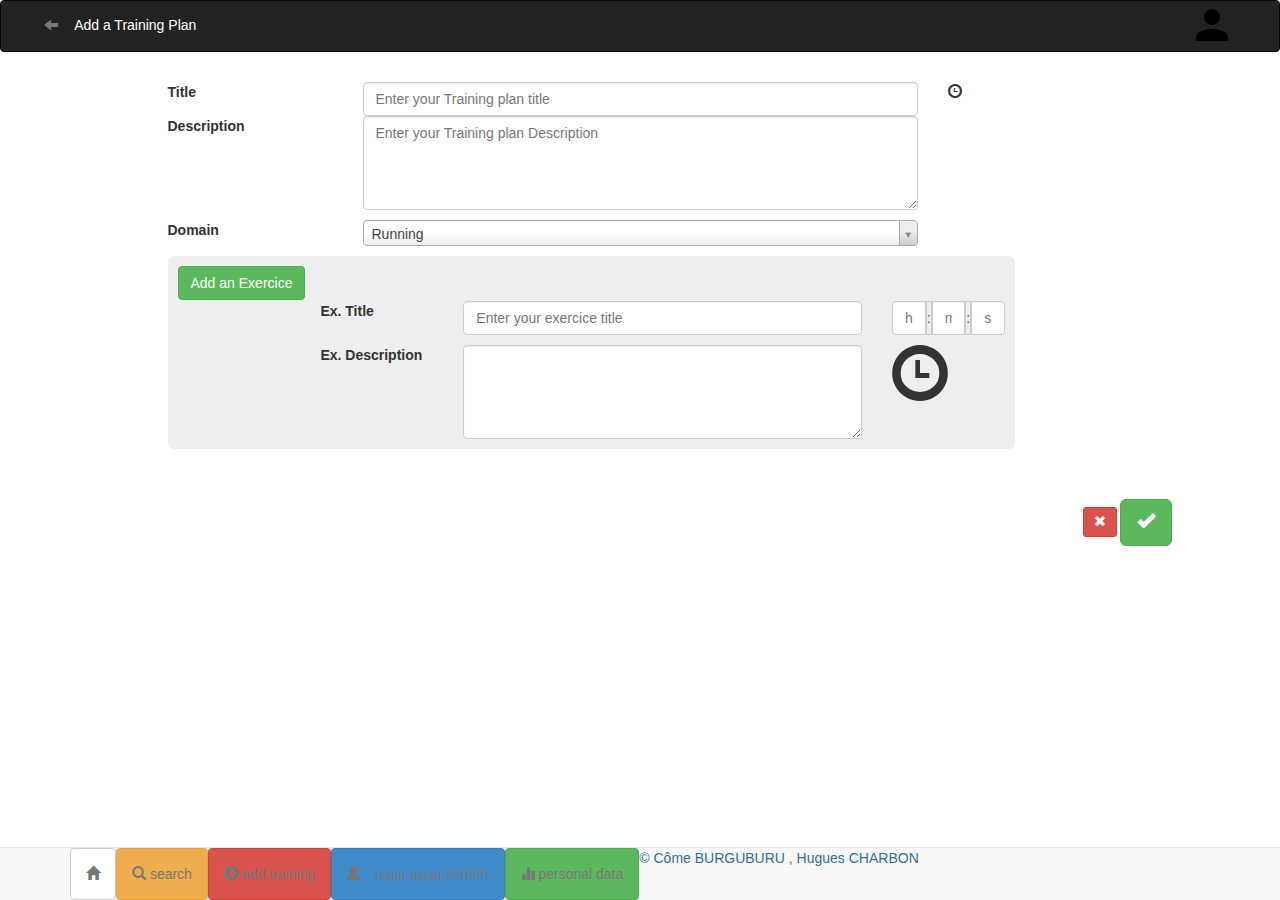
==== commit 89a5f992: "new nav menu add Queue in addTraining improve UI" ====
--- a/CoachEngine/war/addTraining.html
+++ b/CoachEngine/war/addTraining.html
@@ -19,7 +19,7 @@
 	<nav class="navbar navbar-inverse">
 		<div class=" col-md-10 col-sm-10 col-xs-10 ">
 			<div class="navbar-form navbar-left" style="width: 100%">
-				<a href="index.html" class="btn btn-link " style="margin: 0px, padding:0px">
+				<a href="search.html" class="btn btn-link" style="margin: 0px, padding:0px">
 					<span class="glyphicon glyphicon-arrow-left "></span>
 				</a>
 				<span style="color: white">Add a Training Plan</span>
@@ -43,6 +43,10 @@
 	<!--                                                                 HEADER ZONE END                                               -->
 	<div class="container">
 		<div class="row" style="margin-bottom: 10px">
+			<div class="alert alert-success"></div>
+			<div class="alert alert-warning"></div>
+		</div>
+		<div class="row">
 			<div class="col-xs-0 col-sm-0 col-md-1 col-lg-1"></div>
 			<div class=" col-md-2 col-sm-2 col-xs-12 col-lg-2">
 				<label for="inputTitle">Title</label>
@@ -67,7 +71,7 @@
 			</div>
 			<div class=" col-md-6 col-sm-6 col-xs-12 col-lg-6">
 				<!--<input type="email" class="form-control" id="inputDescription" placeholder="Enter your Training plan Description">-->
-				<textarea id="inputDescription" class="form-control" rows="4"></textarea>
+				<textarea id="inputDescription" class="form-control" rows="4" placeholder="Enter your Training plan Description"></textarea>
 			</div>
 		</div>
 		<div class="row" style="margin-top: 10px">
@@ -153,23 +157,37 @@
 		</div>
 	</div>
 
-	<!--                                                                 FOOTER ZONE                                              -->
+	<!--                                   FOOTER ZONE                                   -->
 	<div style="height: 50px"></div>
-	<nav class="navbar navbar-inverse navbar-fixed-bottom">
-		<div class="col-md-10 col-sm-10 col-xs-10 col-lg-10">
-
-			<ul class="list-inline">
-				<li><a class="btn btn-default" href="index.html"><span class="glyphicon glyphicon-home"></span></a></li>
-				<li><a href="search.html" class="btn btn-warning"><span class="glyphicon glyphicon-search"></span> search</a> </li>
-				<li><a href="addTraining.html" class="btn btn-danger"><span class="glyphicon glyphicon-plus-sign"></span> add training</a>
-				</li>
-				<li><a href="result-detail-screen.html" class="btn btn-primary"><span class="glyphicon glyphicon-user"> result-detail-</span>screen</a></li>
-				<li><a href="personalData.html" class="btn btn-success"><span class="glyphicon glyphicon-stats"></span> personal data</a></li>
-				<li><span class="text-info">&copy; Côme BURGUBURU , Hugues CHARBON</span></li>
-			</ul>
+	<nav class="navbar navbar-default navbar-fixed-bottom">
+		<div class="container">
+			<div class="navbar-header">
+				<button type="button" class="navbar-toggle collapsed" data-toggle="collapse" data-target="#navbar" aria-expanded="false" aria-controls="navbar">
+					<span class="sr-only">Toggle navigation</span>
+					<span class="icon-bar"></span>
+					<span class="icon-bar"></span>
+					<span class="icon-bar"></span>
+				</button>
+				<a class="navbar-brand visible-xs" href="#">Menu</a>
+			</div>
+			<div id="navbar" class="navbar-collapse collapse">
+				<ul class="nav navbar-nav">
+					<li><a class="btn btn-default" href="index.html"><span class="glyphicon glyphicon-home"></span></a></li>
+					<li><a href="search.html" class="btn btn-warning"><span class="glyphicon glyphicon-search"></span> search</a> </li>
+					<li><a href="addTraining.html" class="btn btn-danger"><span class="glyphicon glyphicon-plus-sign"></span> add training</a>
+					</li>
+					<li><a href="result-detail-screen.html" class="btn btn-primary"><span class="glyphicon glyphicon-user"> result-detail-</span>screen</a></li>
+					<li><a href="personalData.html" class="btn btn-success"><span class="glyphicon glyphicon-stats"></span> personal data</a></li>
+					<li><span class="text-info">&copy; Côme BURGUBURU , Hugues CHARBON</span></li>
+
+				</ul>
+
+			</div>
+			<!--/.nav-collapse -->
 		</div>
 	</nav>
-	<!--                                                                 FOOTER ZONE END                                                                 -->
+
+	<!--                                   FOOTER ZONE END                                   -->
 
 	<!-- jQuery (necessary for Bootstrap's JavaScript plugins) -->
 	<script src="js/jquery-1.11.1.min.js"></script>
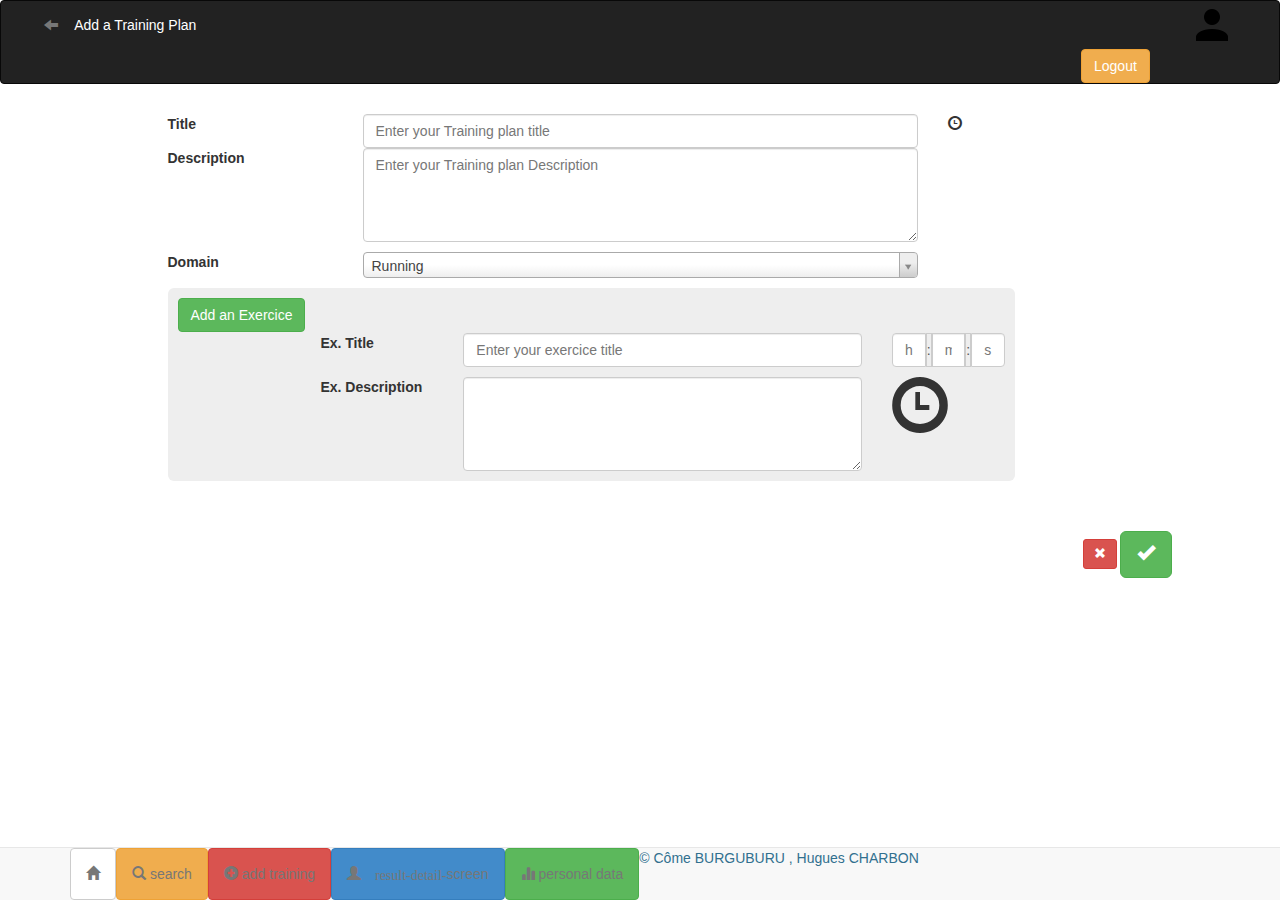
==== commit 15123b3c: "logout implemented" ====
--- a/CoachEngine/war/addTraining.html
+++ b/CoachEngine/war/addTraining.html
@@ -17,10 +17,10 @@
 
 	<!--                                                   HEADER ZONE                                                                 -->
 	<nav class="navbar navbar-inverse">
-		<div class=" col-md-10 col-sm-10 col-xs-10 ">
+		<div class="col-lg-10 col-md-10 col-sm-10 col-xs-10">
 			<div class="navbar-form navbar-left" style="width: 100%">
 				<a href="search.html" class="btn btn-link" style="margin: 0px, padding:0px">
-					<span class="glyphicon glyphicon-arrow-left "></span>
+					<span class="glyphicon glyphicon-arrow-left"></span>
 				</a>
 				<span style="color: white">Add a Training Plan</span>
 			</div>
@@ -37,6 +37,11 @@
 						<img src="images/account.png" alt="picture" class="pict">
 					</div>
 				</div>
+				<div class="row">
+					<div class="col-xs-12 col-sm-12 col-md-12 col-lg-12">
+						<button id="logout" class="btn btn-warning">Logout</button>
+					</div>
+				</div>
 			</div>
 		</div>
 	</nav>
@@ -48,15 +53,15 @@
 		</div>
 		<div class="row">
 			<div class="col-xs-0 col-sm-0 col-md-1 col-lg-1"></div>
-			<div class=" col-md-2 col-sm-2 col-xs-12 col-lg-2">
+			<div class="col-md-2 col-sm-2 col-xs-12 col-lg-2">
 				<label for="inputTitle">Title</label>
 			</div>
-			<div class=" col-md-6 col-sm-6 col-xs-12 col-lg-6">
+			<div class="col-md-6 col-sm-6 col-xs-12 col-lg-6">
 				<input type="text" class="form-control" id="inputTitle" placeholder="Enter your Training plan title">
 			</div>
-			<div class=" col-md-3 col-sm-4 hidden-xs col-lg-3">
+			<div class="col-md-3 col-sm-4 hidden-xs col-lg-3">
 				<div class="row">
-					<div class=" col-md-4 col-sm-4 hidden-xs col-lg-4">
+					<div class="col-md-4 col-sm-4 hidden-xs col-lg-4">
 						<p id="totalTimeValue">
 							<span class="glyphicon glyphicon-time"></span>
 						</p>
@@ -65,21 +70,21 @@
 			</div>
 		</div>
 		<div class="row">
-			<div class=" col-md-1 col-sm-0 col-xs-0 col-lg-1"></div>
-			<div class=" col-md-2 col-sm-2 col-xs-12 col-lg-2">
+			<div class="col-md-1 col-sm-0 col-xs-0 col-lg-1"></div>
+			<div class="col-md-2 col-sm-2 col-xs-12 col-lg-2">
 				<label for="inputDescription">Description</label>
 			</div>
-			<div class=" col-md-6 col-sm-6 col-xs-12 col-lg-6">
+			<div class="col-md-6 col-sm-6 col-xs-12 col-lg-6">
 				<!--<input type="email" class="form-control" id="inputDescription" placeholder="Enter your Training plan Description">-->
 				<textarea id="inputDescription" class="form-control" rows="4" placeholder="Enter your Training plan Description"></textarea>
 			</div>
 		</div>
 		<div class="row" style="margin-top: 10px">
-			<div class=" col-md-1 col-sm-0 col-xs-0 col-lg-1"></div>
-			<div class=" col-md-2 col-sm-2 col-xs-12 col-lg-2">
+			<div class="col-md-1 col-sm-0 col-xs-0 col-lg-1"></div>
+			<div class="col-md-2 col-sm-2 col-xs-12 col-lg-2">
 				<label for="inputDescription">Domain</label>
 			</div>
-			<div class=" col-md-6 col-sm-6 col-xs-12 col-lg-6">
+			<div class="col-md-6 col-sm-6 col-xs-12 col-lg-6">
 				<p>
 					<select id="e1" class="select2-container populate" style="width: 100%">
 						<option value="Running">Running</option>
@@ -91,25 +96,25 @@
 			</div>
 		</div>
 		<div class="row">
-			<div class=" col-md-1 col-sm-0 col-xs-0 col-lg-1"></div>
-			<div class=" col-md-9 col-sm-12 col-xs-12 col-lg-9">
+			<div class="col-md-1 col-sm-0 col-xs-0 col-lg-1"></div>
+			<div class="col-md-9 col-sm-12 col-xs-12 col-lg-9">
 				<div class="jumbotron" style="padding: 10px">
 
 					<div class="row">
-						<div class=" col-md-1 col-sm-1 col-xs-1 col-lg-1">
+						<div class="col-md-1 col-sm-1 col-xs-1 col-lg-1">
 							<button id="buttonAddEx" type="button" class="btn btn-success">Add an Exercice </button>
 						</div>
-						<div class=" col-md-12 col-sm-12 col-xs-12 col-lg-12"></div>
+						<div class="col-md-12 col-sm-12 col-xs-12 col-lg-12"></div>
 					</div>
 					<div class="row">
-						<div class=" col-md-2 col-sm-0 col-xs-0 col-lg-2"></div>
-						<div class=" col-md-2 col-sm-2 col-xs-12 col-lg-2">
+						<div class="col-md-2 col-sm-0 col-xs-0 col-lg-2"></div>
+						<div class="col-md-2 col-sm-2 col-xs-12 col-lg-2">
 							<label for="titleDescription">Ex. Title</label>
 						</div>
-						<div class=" col-md-6 col-sm-6 col-xs-12 col-lg-6">
+						<div class="col-md-6 col-sm-6 col-xs-12 col-lg-6">
 							<input type="text" class="form-control" id="titleDescription" placeholder="Enter your exercice title">
 						</div>
-						<div class=" col-md-2 col-sm-4 col-xs-12 col-lg-2">
+						<div class="col-md-2 col-sm-4 col-xs-12 col-lg-2">
 							<div class="input-group">
 								<input id="hours" type="text" class="form-control" placeholder="h">
 								<span class="input-group-addon" style="padding: 0px">:</span>
@@ -121,15 +126,15 @@
 						</div>
 					</div>
 					<div class="row" style="margin-top: 10px">
-						<div class=" col-md-2 col-sm-0 col-xs-0 col-lg-2"></div>
-						<div class=" col-md-2 col-sm-2 col-xs-12 col-lg-2">
+						<div class="col-md-2 col-sm-0 col-xs-0 col-lg-2"></div>
+						<div class="col-md-2 col-sm-2 col-xs-12 col-lg-2">
 							<label for="exerciceDescription">Ex. Description</label>
 						</div>
-						<div class=" col-md-6 col-sm-6 col-xs-12 col-lg-6">
+						<div class="col-md-6 col-sm-6 col-xs-12 col-lg-6">
 
 							<textarea id="exerciceDescription" class="form-control" rows="4"></textarea>
 						</div>
-						<div class=" col-md-2 col-sm-4 hidden-xs col-lg-2">
+						<div class="col-md-2 col-sm-4 hidden-xs col-lg-2">
 							<span class="glyphicon glyphicon-time" style="font-size: 4em"></span>
 						</div>
 					</div>
@@ -137,15 +142,15 @@
 			</div>
 		</div>
 		<div class="row">
-			<div class=" col-md-1 col-sm-0 col-xs-0 col-lg-1"></div>
-			<div class=" col-md-9 col-sm-12 col-xs-12 col-lg-9">
+			<div class="col-md-1 col-sm-0 col-xs-0 col-lg-1"></div>
+			<div class="col-md-9 col-sm-12 col-xs-12 col-lg-9">
 				<table id="listExercices" class="table table-striped table-condensed">
 				</table>
 			</div>
 
-			<div class=" col-md-2 col-sm-0 col-xs-0 col-lg-2"></div>
-			<div class=" col-md-10 col-sm-5 col-xs-0 col-lg-10"></div>
-			<div class=" col-md-2 col-sm-5 col-xs-12 col-lg-2 text-center">
+			<div class="col-md-2 col-sm-0 col-xs-0 col-lg-2"></div>
+			<div class="col-md-10 col-sm-5 col-xs-0 col-lg-10"></div>
+			<div class="col-md-2 col-sm-5 col-xs-12 col-lg-2 text-center">
 				<button id="refreshAll" type="submit" class="btn btn-danger btn-sm">
 					<span class="glyphicon glyphicon-remove"></span>
 				</button>
